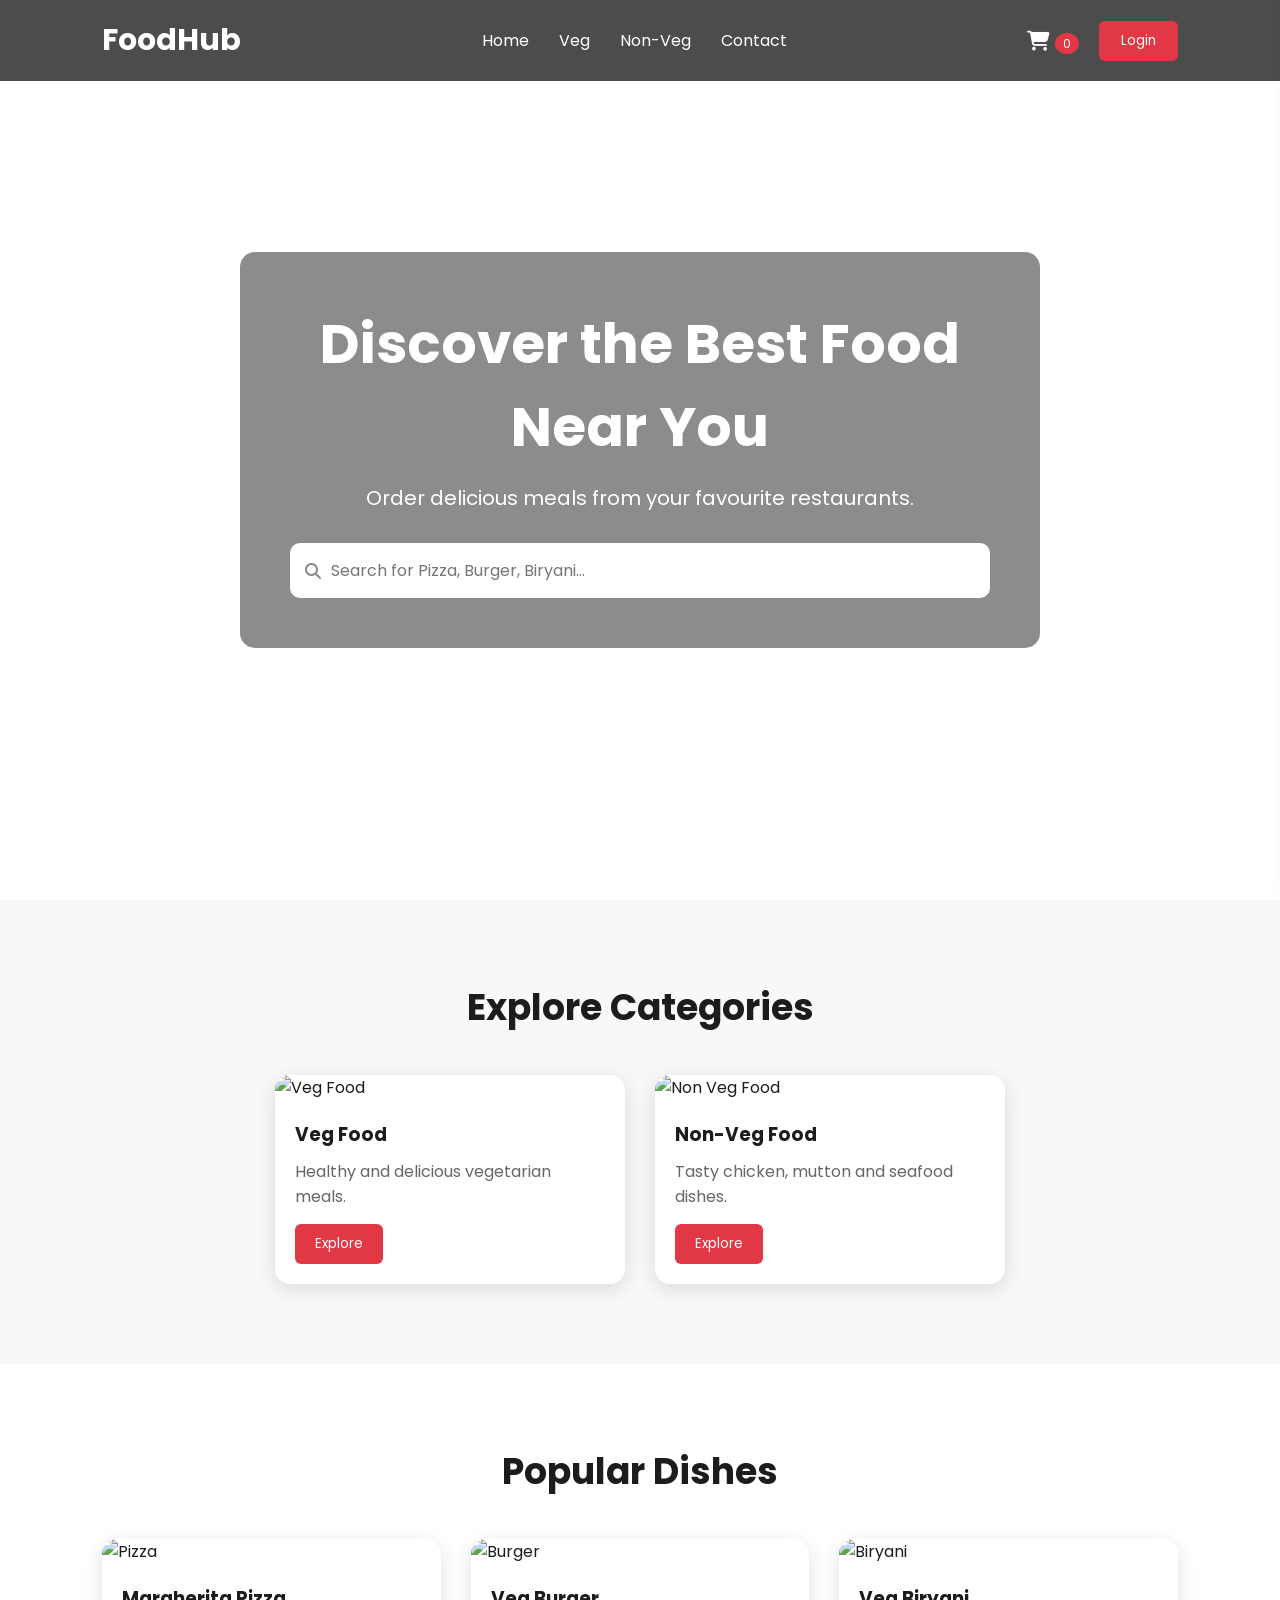
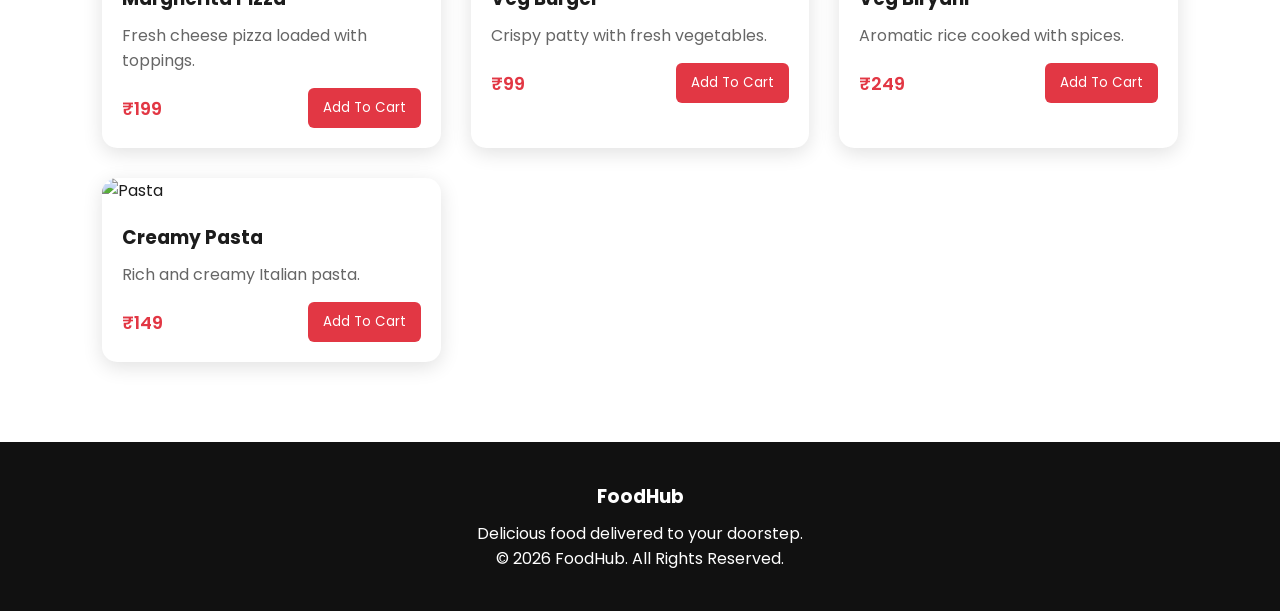
==== index.html @ e5c12a45 "Initial commit" ====
<!DOCTYPE html>
<html lang="en">
<head>
    <meta charset="UTF-8">
    <meta name="viewport" content="width=device-width, initial-scale=1.0">
    <title>FoodHub - Order Food Online</title>

    <link rel="stylesheet" href="style.css">

    <link rel="stylesheet"
        href="https://cdnjs.cloudflare.com/ajax/libs/font-awesome/6.5.1/css/all.min.css">
</head>

<body>
    <!-- Cart Sidebar -->

<div class="cart-sidebar" id="cartSidebar">

    <div class="cart-header">
        <h2>Your Cart</h2>
        <span id="closeCart">&times;</span>
    </div>

    <div id="cartItems" class="cart-items">

    </div>

    <div class="cart-footer">

        <h3>
            Total:
            <span id="cartTotal">₹0</span>
        </h3>

        <button class="checkout-btn">
            Checkout
        </button>

    </div>

</div>

    <!-- Navbar -->

    <nav class="navbar">

        <div class="logo">
            <h2>FoodHub</h2>
        </div>

        <ul class="nav-links">
            <li><a href="index.html">Home</a></li>
            <li><a href="veg.html">Veg</a></li>
            <li><a href="nonveg.html">Non-Veg</a></li>
            <li><a href="contact.html">Contact</a></li>
        </ul>

        <div class="nav-right">

            <div class="cart" id="cartIcon">
                <i class="fa-solid fa-cart-shopping"></i>
                <span id="cart-count">0</span>
            </div>

            <button id="loginBtn" class="login-btn">
                Login
            </button>

        </div>

    </nav>

    <!-- Hero Section -->

    <section class="hero">

        <div class="overlay">

            <h1>Discover the Best Food Near You</h1>

            <p>
                Order delicious meals from your favourite restaurants.
            </p>

            <div class="search-box">

                <i class="fa-solid fa-magnifying-glass"></i>

                <input
                    type="text"
                    placeholder="Search for Pizza, Burger, Biryani..."
                >

            </div>

        </div>

    </section>

    <!-- Categories -->

    <section class="categories">

        <h2>Explore Categories</h2>

        <div class="category-container">

            <div class="category-card">

                <img
                    src="https://images.unsplash.com/photo-1513104890138-7c749659a591?w=800"
                    alt="Veg Food">

                <div class="category-content">
                    <h3>Veg Food</h3>
                    <p>Healthy and delicious vegetarian meals.</p>

                    <a href="veg.html">
                        <button>Explore</button>
                    </a>
                </div>

            </div>

            <div class="category-card">

                <img
                    src="https://images.unsplash.com/photo-1600891964092-4316c288032e?w=800"
                    alt="Non Veg Food">

                <div class="category-content">
                    <h3>Non-Veg Food</h3>
                    <p>Tasty chicken, mutton and seafood dishes.</p>

                    <a href="nonveg.html">
                        <button>Explore</button>
                    </a>
                </div>

            </div>

        </div>

    </section>

    <!-- Popular Foods -->

    <section class="popular-foods">

        <h2>Popular Dishes</h2>

        <div class="food-container">

            <!-- Card 1 -->

            <div class="food-card">

                <img
                    src="https://images.unsplash.com/photo-1513104890138-7c749659a591?w=800"
                    alt="Pizza">

                <div class="food-info">

                    <h3>Margherita Pizza</h3>

                    <p>
                        Fresh cheese pizza loaded with toppings.
                    </p>

                    <div class="price-cart">

                        <span>₹199</span>

                        <button class="cart-btn">
                            Add To Cart
                        </button>

                    </div>

                </div>

            </div>

            <!-- Card 2 -->

            <div class="food-card">

                <img
                    src="https://images.unsplash.com/photo-1568901346375-23c9450c58cd?w=800"
                    alt="Burger">

                <div class="food-info">

                    <h3>Veg Burger</h3>

                    <p>
                        Crispy patty with fresh vegetables.
                    </p>

                    <div class="price-cart">

                        <span>₹99</span>

                        <button class="cart-btn">
                            Add To Cart
                        </button>

                    </div>

                </div>

            </div>

            <!-- Card 3 -->

            <div class="food-card">

                <img
                    src="https://images.unsplash.com/photo-1631515243349-e0cb75fb8d3a?w=800"
                    alt="Biryani">

                <div class="food-info">

                    <h3>Veg Biryani</h3>

                    <p>
                        Aromatic rice cooked with spices.
                    </p>

                    <div class="price-cart">

                        <span>₹249</span>

                        <button class="cart-btn">
                            Add To Cart
                        </button>

                    </div>

                </div>

            </div>

            <!-- Card 4 -->

            <div class="food-card">

                <img
                    src="https://images.unsplash.com/photo-1621996346565-e3dbc646d9a9?w=800"
                    alt="Pasta">

                <div class="food-info">

                    <h3>Creamy Pasta</h3>

                    <p>
                        Rich and creamy Italian pasta.
                    </p>

                    <div class="price-cart">

                        <span>₹149</span>

                        <button class="cart-btn">
                            Add To Cart
                        </button>

                    </div>

                </div>

            </div>

        </div>

    </section>

    <!-- Footer -->

    <footer>

        <h3>FoodHub</h3>

        <p>
            Delicious food delivered to your doorstep.
        </p>

        <p>
            © 2026 FoodHub. All Rights Reserved.
        </p>

    </footer>

    <!-- Login Modal -->

    <div class="modal" id="modal">

        <div class="modal-content">

            <span class="close" id="closeBtn">
                &times;
            </span>

            <h2>User Login</h2>

            <form>

                <input
                    type="text"
                    placeholder="Username"
                    required
                >

                <input
                    type="tel"
                    placeholder="Phone Number"
                    required
                >

                <input
                    type="email"
                    placeholder="Email Address"
                    required
                >

                <input
                    type="password"
                    placeholder="Password"
                    required
                >

                <button type="submit">
                    Login
                </button>

            </form>

        </div>

    </div>

    <script src="script.js"></script>

</body>
</html>
---- style.css ----
@import url('https://fonts.googleapis.com/css2?family=Poppins:wght@300;400;500;600;700&display=swap');

*{
    margin:0;
    padding:0;
    box-sizing:border-box;
    font-family:'Poppins',sans-serif;
}

:root{
    --primary:#e23744;
    --dark:#1c1c1c;
    --light:#ffffff;
    --gray:#f8f8f8;
    --shadow:0 5px 20px rgba(0,0,0,0.12);
}

body{
    background:#fff;
    color:var(--dark);
}

/* ================= NAVBAR ================= */

.navbar{
    position:fixed;
    top:0;
    left:0;
    width:100%;
    background:rgba(0,0,0,0.7);
    -webkit-backdrop-filter:blur(8px);
    backdrop-filter:blur(8px);
    display:flex;
    justify-content:space-between;
    align-items:center;
    padding:18px 8%;
    z-index:1000;
}

.logo h2{
    color:#fff;
    font-size:30px;
    font-weight:700;
}

.nav-links{
    display:flex;
    list-style:none;
    gap:30px;
}

.nav-links a{
    text-decoration:none;
    color:#fff;
    font-size:16px;
    transition:.3s;
}

.nav-links a:hover{
    color:var(--primary);
}

.nav-right{
    display:flex;
    align-items:center;
    gap:20px;
}

.cart{
    color:#fff;
    font-size:20px;
    cursor:pointer;
}

#cart-count{
    background:var(--primary);
    color:#fff;
    border-radius:50%;
    padding:2px 8px;
    font-size:12px;
}

.login-btn{
    background:var(--primary);
    color:#fff;
    border:none;
    padding:10px 22px;
    border-radius:6px;
    cursor:pointer;
    transition:.3s;
}

.login-btn:hover{
    transform:translateY(-2px);
}


/* ================= CART SIDEBAR ================= */

.cart-sidebar{
    position:fixed;
    top:0;
    right:-420px;
    width:400px;
    height:100vh;
    background:#fff;
    box-shadow:-5px 0 20px rgba(0,0,0,.15);
    z-index:5000;
    transition:.4s ease;
    display:flex;
    flex-direction:column;
}

.cart-sidebar.active{
    right:0;
}

.cart-header{
    display:flex;
    justify-content:space-between;
    align-items:center;
    padding:20px;
    border-bottom:1px solid #ddd;
}

.cart-header h2{
    font-size:24px;
}

#closeCart{
    font-size:32px;
    cursor:pointer;
}

.cart-items{
    flex:1;
    overflow-y:auto;
    padding:15px;
}

.cart-item{
    display:flex;
    gap:12px;
    margin-bottom:20px;
    border-bottom:1px solid #eee;
    padding-bottom:15px;
}

.cart-item img{
    width:80px;
    height:80px;
    object-fit:cover;
    border-radius:10px;
}

.cart-info{
    flex:1;
}

.cart-info h4{
    margin-bottom:5px;
}

.cart-price{
    color:#e23744;
    font-weight:600;
}

.qty-box{
    display:flex;
    align-items:center;
    gap:10px;
    margin-top:10px;
}

.qty-btn{
    width:28px;
    height:28px;
    border:none;
    background:#e23744;
    color:white;
    border-radius:50%;
    cursor:pointer;
}

.remove-btn{
    margin-top:8px;
    background:none;
    border:none;
    color:red;
    cursor:pointer;
}

.cart-footer{
    padding:20px;
    border-top:1px solid #ddd;
}

.checkout-btn{
    width:100%;
    padding:12px;
    background:#e23744;
    color:white;
    border:none;
    border-radius:8px;
    margin-top:10px;
    cursor:pointer;
}

@media(max-width:500px){

    .cart-sidebar{
        width:100%;
    }

}

/* ================= HERO ================= */

.hero{
    height:100vh;
    background:url("https://images.unsplash.com/photo-1504674900247-0877df9cc836?w=1600")
    center center/cover no-repeat;
    display:flex;
    justify-content:center;
    align-items:center;
}

.overlay{
    text-align:center;
    color:#fff;
    background:rgba(0,0,0,0.45);
    padding:50px;
    border-radius:15px;
    width:90%;
    max-width:800px;
}

.overlay h1{
    font-size:55px;
    margin-bottom:15px;
}

.overlay p{
    font-size:20px;
    margin-bottom:30px;
}

.search-box{
    background:#fff;
    display:flex;
    align-items:center;
    gap:10px;
    padding:15px;
    border-radius:10px;
}

.search-box i{
    color:#888;
}

.search-box input{
    border:none;
    outline:none;
    width:100%;
    font-size:16px;
}

/* ================= CATEGORIES ================= */

.categories{
    padding:80px 8%;
    background:var(--gray);
}

.categories h2{
    text-align:center;
    margin-bottom:40px;
    font-size:36px;
}

.category-container{
    display:flex;
    justify-content:center;
    gap:30px;
    flex-wrap:wrap;
}

.category-card{
    width:350px;
    background:#fff;
    border-radius:15px;
    overflow:hidden;
    box-shadow:var(--shadow);
    transition:.3s;
}

.category-card:hover{
    transform:translateY(-8px);
}

.category-card img{
    width:100%;
    height:220px;
    object-fit:cover;
}

.category-content{
    padding:20px;
}

.category-content h3{
    margin-bottom:10px;
}

.category-content p{
    color:#666;
    margin-bottom:15px;
}

.category-content button{
    background:var(--primary);
    color:#fff;
    border:none;
    padding:10px 20px;
    border-radius:6px;
    cursor:pointer;
}

/* ================= POPULAR FOODS ================= */

.popular-foods{
    padding:80px 8%;
}

.popular-foods h2{
    text-align:center;
    margin-bottom:40px;
    font-size:36px;
}

.food-container{
    display:grid;
    grid-template-columns:repeat(auto-fit,minmax(260px,1fr));
    gap:30px;
}

.food-card{
    background:#fff;
    border-radius:15px;
    overflow:hidden;
    box-shadow:var(--shadow);
    transition:.3s;
}

.food-card:hover{
    transform:translateY(-8px);
}

.food-card img{
    width:100%;
    height:220px;
    object-fit:cover;
}

.food-info{
    padding:20px;
}

.food-info h3{
    margin-bottom:10px;
}

.food-info p{
    color:#666;
    margin-bottom:15px;
}

.price-cart{
    display:flex;
    justify-content:space-between;
    align-items:center;
}

.price-cart span{
    font-size:18px;
    font-weight:600;
    color:var(--primary);
}

.cart-btn{
    background:var(--primary);
    color:#fff;
    border:none;
    padding:10px 15px;
    border-radius:6px;
    cursor:pointer;
}

/* ================= FOOTER ================= */

footer{
    background:#111;
    color:#fff;
    text-align:center;
    padding:40px 20px;
}

footer h3{
    margin-bottom:10px;
}

/* ================= LOGIN MODAL ================= */

.modal{
    display:none;
    position:fixed;
    inset:0;
    background:rgba(0,0,0,0.6);
    z-index:2000;
}

.modal-content{
    background:#fff;
    width:90%;
    max-width:420px;
    margin:80px auto;
    padding:30px;
    border-radius:12px;
    position:relative;
}

.close{
    position:absolute;
    top:10px;
    right:18px;
    font-size:30px;
    cursor:pointer;
}

.modal-content h2{
    text-align:center;
    margin-bottom:20px;
}

.modal-content input{
    width:100%;
    padding:12px;
    margin:10px 0;
    border:1px solid #ddd;
    border-radius:6px;
}

.modal-content button{
    width:100%;
    background:var(--primary);
    color:#fff;
    border:none;
    padding:12px;
    margin-top:10px;
    border-radius:6px;
    cursor:pointer;
}

/* ================= RESPONSIVE ================= */

@media(max-width:768px){

    .navbar{
        flex-direction:column;
        gap:15px;
    }

    .nav-links{
        gap:15px;
        flex-wrap:wrap;
        justify-content:center;
    }

    .overlay h1{
        font-size:35px;
    }

    .overlay p{
        font-size:16px;
    }

    .categories h2,
    .popular-foods h2{
        font-size:28px;
    }
}

@media(max-width:500px){

    .overlay{
        padding:30px 20px;
    }

    .overlay h1{
        font-size:28px;
    }

    .search-box{
        padding:12px;
    }

    .category-card{
        width:100%;
    }
}
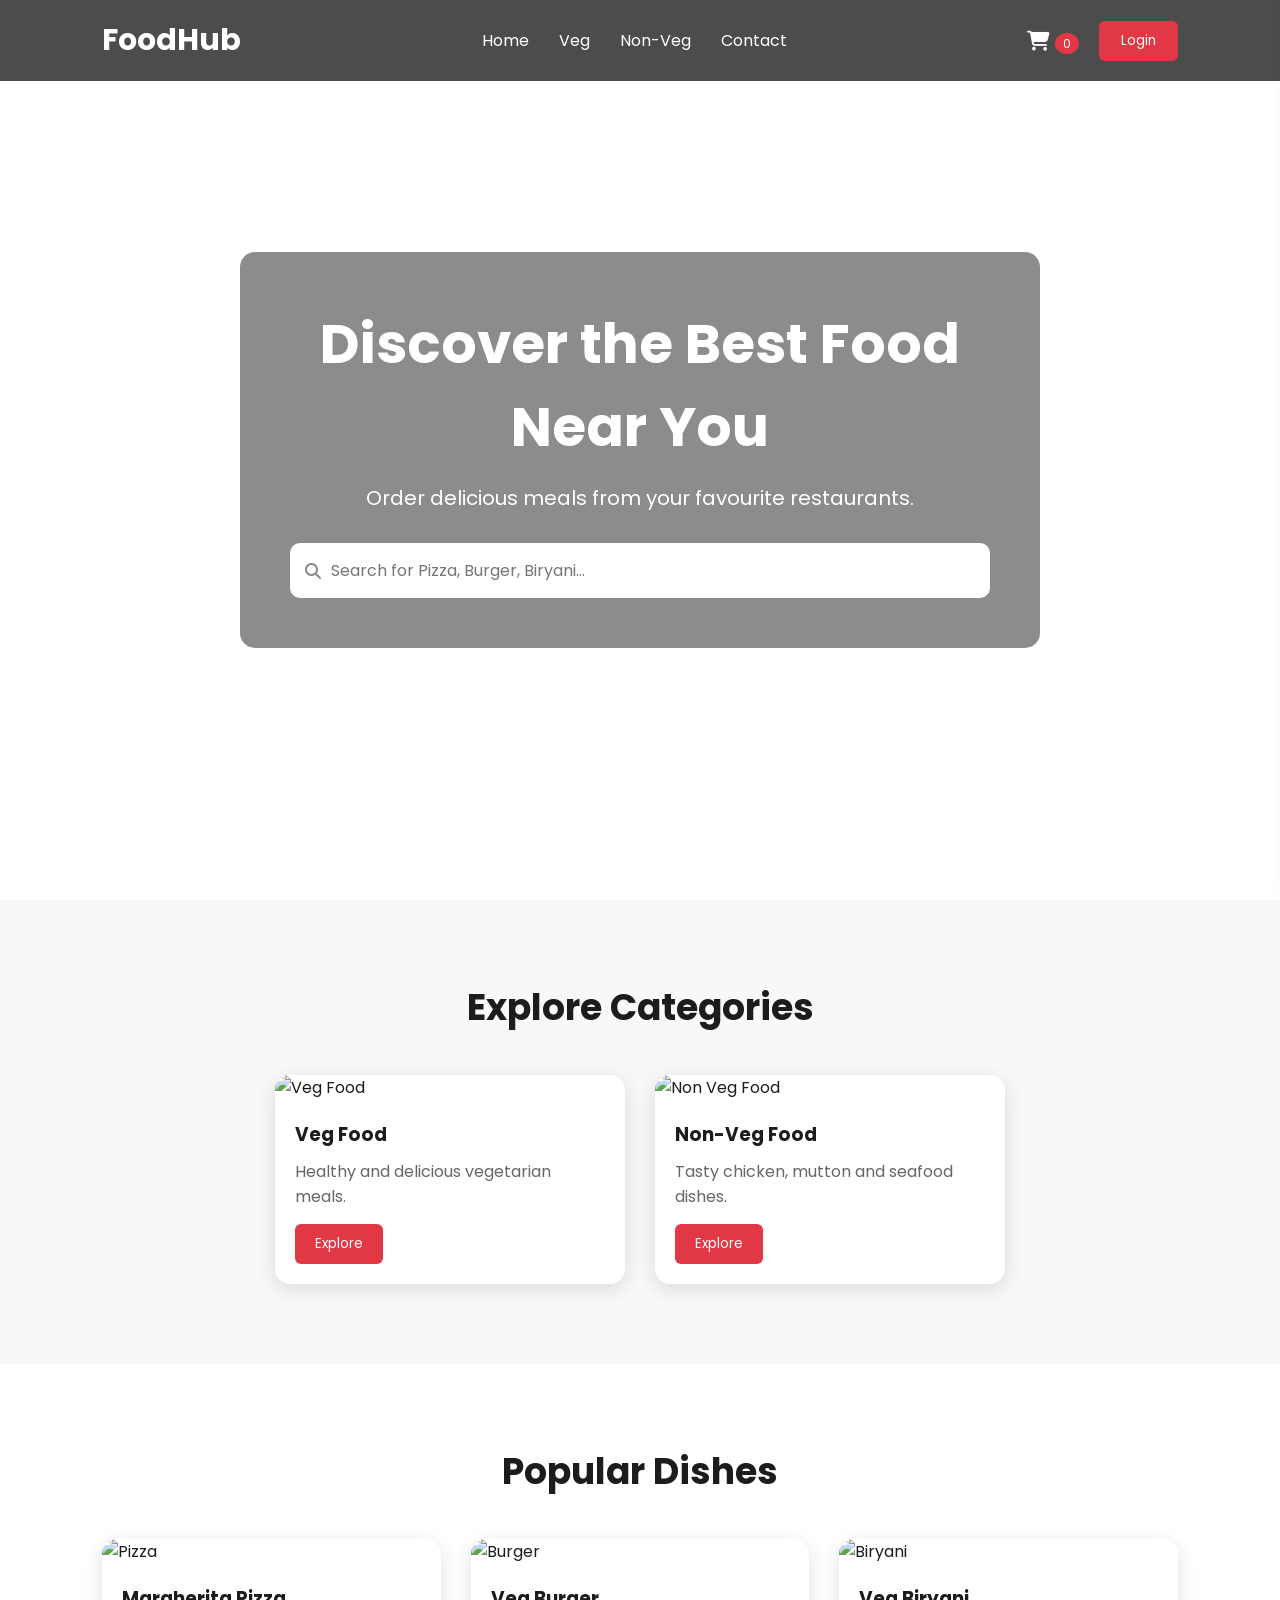
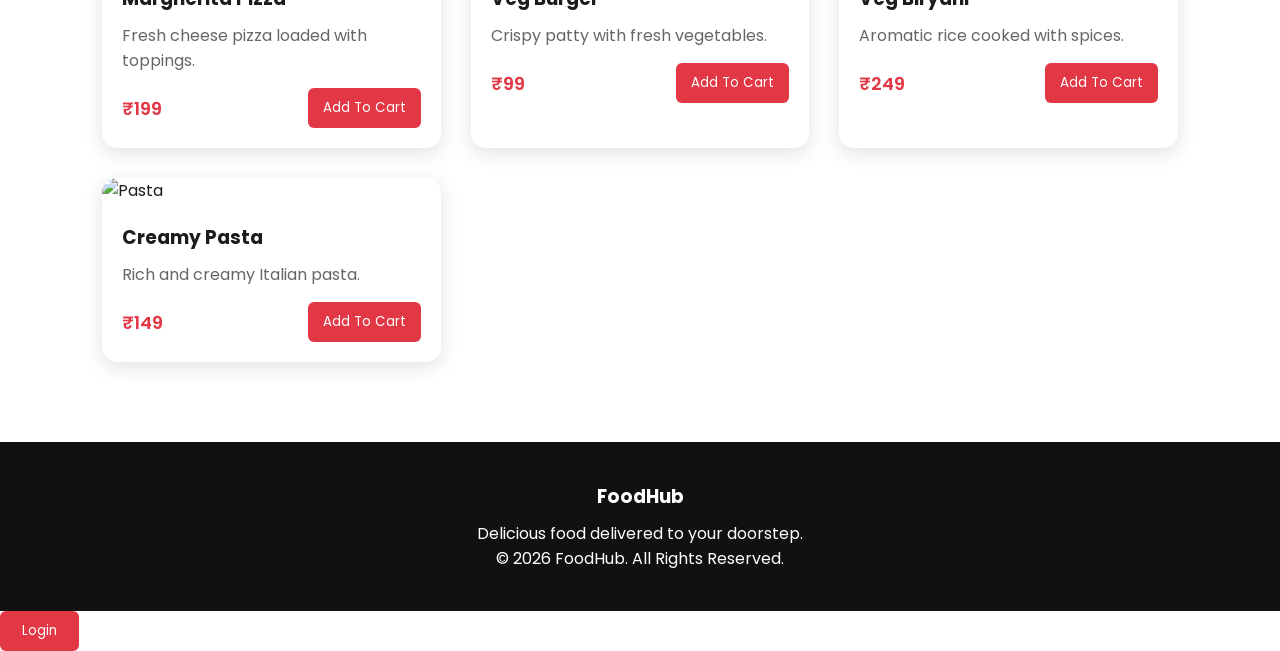
==== commit e557d9a1: "seond commit" ====
--- a/index.html
+++ b/index.html
@@ -292,6 +292,9 @@
     </footer>
 
     <!-- Login Modal -->
+     <button id="loginBtn" class="login-btn">
+ Login
+</button>
 
     <div class="modal" id="modal">
 
